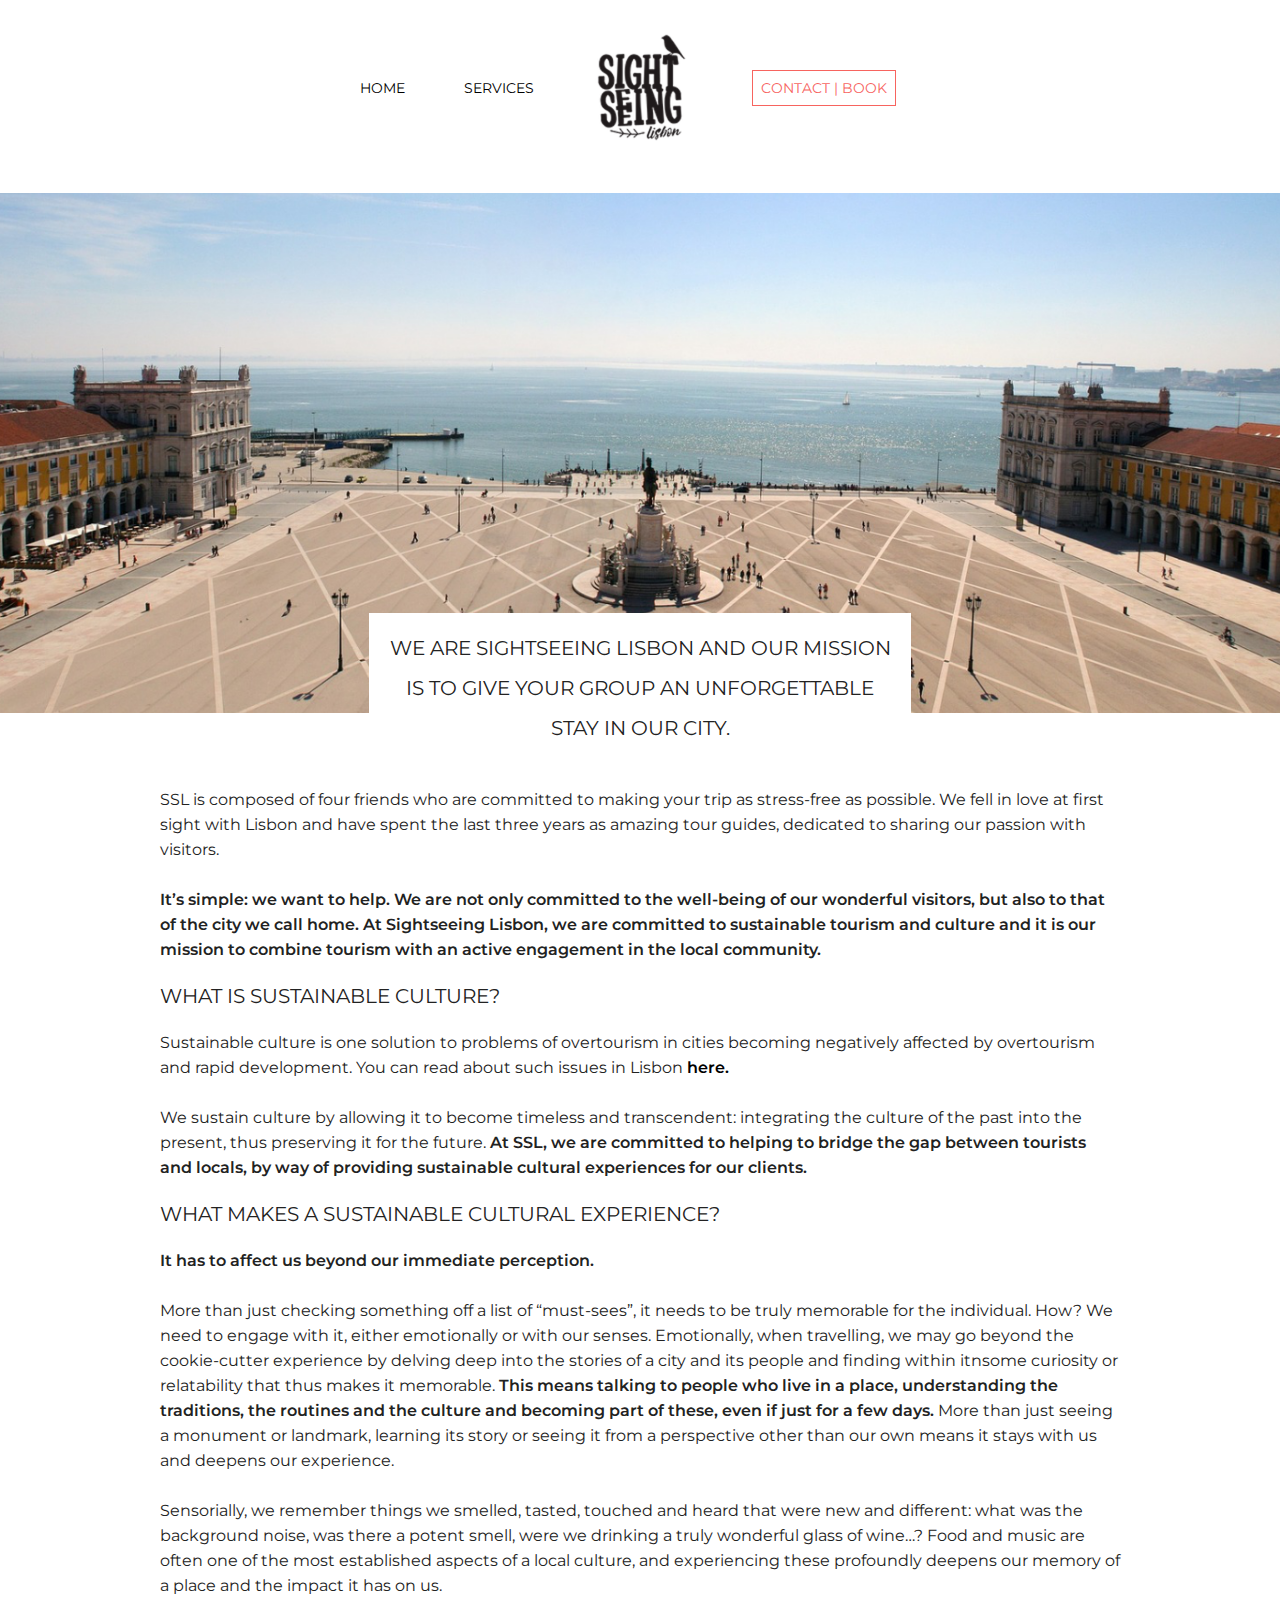
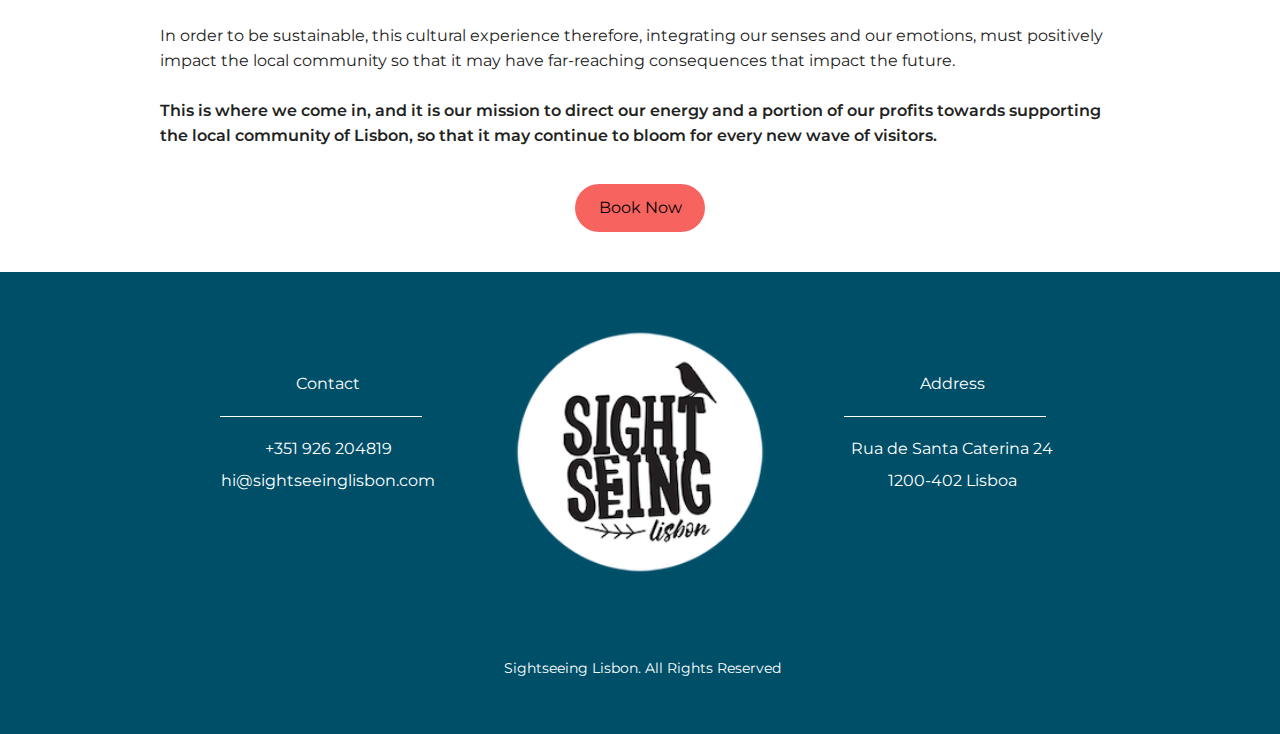
==== about/index.html @ 5bd89ed6 "added about page" ====
<!doctype html>
<html class="no-js" lang="">

<head>
  <meta charset="utf-8">
  <title>Sightseeing Lisbon</title>
  <meta name="description" content="SSL is your go-to service for how to make the most of your group stay. Contact us and let us know what you need! We'll make to sure to offer you a tour tailored to your tastes.">
  <meta name="viewport" content="width=device-width, initial-scale=1">

  <link rel="manifest" href="../site.webmanifest">
  <link rel="apple-touch-icon" href="../icon.png">
  <!-- Place favicon.ico in the root directory -->

  <link rel="stylesheet" href="../css/normalize.css">
  <link rel="stylesheet" href="../css/main.css">

  <!-- Font Awesome -->
  <link rel="stylesheet" href="https://use.fontawesome.com/releases/v5.8.1/css/all.css" integrity="sha384-50oBUHEmvpQ+1lW4y57PTFmhCaXp0ML5d60M1M7uH2+nqUivzIebhndOJK28anvf" crossorigin="anonymous">

  <!-- Google Fonts -->
  <link href="https://fonts.googleapis.com/css?family=Montserrat" rel="stylesheet">

  <meta name="theme-color" content="#fafafa">
</head>

<body>
  <!--[if IE]>
    <p class="browserupgrade">You are using an <strong>outdated</strong> browser. Please <a href="https://browsehappy.com/">upgrade your browser</a> to improve your experience and security.</p>
  <![endif]-->

  <!-- Add your site or application content here -->

  <header class="mobile-header">
    <div class = "content-wrapper">
      <figure>
        <a href="../index.html">
          <img src="../img/logo.png" alt="sightseeing-lisbon-logo">
        </a>
      </figure>
      <div class="dropdown-menu">
          <input type="checkbox" id="menu"/>
          <label for="menu"><i class="fas fa-bars"></i></label>
        <nav class="menu-content">
          <ul>
            <li><a href="../index.html">Home</a></li>
            <li><a href="../services/index.html">Services</a></li>
            <li class="contact-book active"><a href="index.html">Contact | Book</a></li>
            <li class="social-icons"><a href="https://www.facebook.com/SSLisbon/" target="_blank"><i class="fab fa-facebook-square"></i></a> <a href="https://www.instagram.com/sightseeing_lisbon/" target="_blank"><i class="fab fa-instagram"></i></a></li>
          </ul>
        </nav>
      </div>
    </div>
  </header>

  <header class="desktop-header">
  <div class="content-wrapper">
    <nav>
      <ul>
        <li><a href="../index.html">Home</a></li>
        <li><a href="../services/index.html">Services</a></li>
        <li><a href="../index.html"><img src="../img/logo.png" alt="sightseeing-lisbon-logo"></a></li>
        <li class="contact-book active"><a href="index.html">Contact | Book</a></li>
        <li class="social-icons"><a href="https://www.facebook.com/SSLisbon/" target="_blank"><i class="fab fa-facebook-square"></i></a> <a href="https://www.instagram.com/sightseeing_lisbon/" target="_blank"><i class="fab fa-instagram"></i></a></li>
      </ul>
    </nav>
  </div>
  </header>

<main>

 <div class="header-picture-about">
 </div>

 <section class="introduction introduction-about">
   <div class="content-wrapper">
       <h3>We are Sightseeing Lisbon and our Mission is to give your Group an unforgettable stay in our city.</h3>
  </div>
 </section>

 <section class="about-ssl">
   <div class="content-wrapper">
     <p>SSL is composed of four friends who are committed to making your trip as stress-free as possible.
     We fell in love at first sight with Lisbon and have spent the last three years as amazing tour guides,
     dedicated to sharing our passion with visitors. <br><br>
     <span> It’s simple: we want to help. We are not only committed to the well-being of our wonderful visitors,
       but also to that of the city we call home.
       At Sightseeing Lisbon, we are committed to sustainable tourism and culture and it is our mission to
       combine tourism with an active engagement in the local community. </span>
     </p>

     <h3> What is sustainable culture? </h3>
     <p> Sustainable culture is one solution to problems of overtourism in cities becoming negatively affected
       by overtourism and rapid development. You can read about such issues in Lisbon <span><a href="https://www.tripper.pt/cultural-tourism/the-impact-of-overtourism-in-lisbon/"> here.</a></span><br><br>
       We sustain culture by allowing it to become timeless and transcendent: integrating the culture of the past into the present,
       thus preserving it for the future. <span> At SSL, we are committed to helping to bridge the gap between tourists and locals,
         by way of providing sustainable cultural experiences for our clients.</span><br>

      <h3> What makes a sustainable cultural experience?</h3>
      <p> <span> It has to affect us beyond our immediate perception.</span> <br><br>
        More than just checking something off a list of “must-sees”, it needs to be truly memorable for the individual.
        How? We need to engage with it, either emotionally or with our senses.
        Emotionally, when travelling, we may go beyond the cookie-cutter experience by delving deep into the stories of a city and
        its people and finding within itnsome curiosity or relatability that thus makes it memorable.
        <span> This means talking to people who live in a place, understanding the traditions, the routines and the culture and becoming
        part of these, even if just for a few days. </span> More than just seeing a monument or landmark, learning its story or seeing it from
        a perspective other than our own means it stays with us and deepens our experience.<br><br>
        Sensorially, we remember things we smelled, tasted, touched and heard that were new and different: what was the background noise,
        was there a potent smell, were we drinking a truly wonderful glass of wine…?
        Food and music are often one of the most established aspects of a local culture, and experiencing these
        profoundly deepens our memory of a place and the impact it has on us.<br><br>
        In order to be sustainable, this cultural experience therefore, integrating our senses and our emotions,
        must positively impact the local community so that it may have far-reaching consequences that impact the future.<br><br>
        <span> This is where we come in, and it is our mission to direct our energy and a portion of our profits towards supporting
          the local community of Lisbon, so that it may continue to bloom for every new wave of visitors.<span> </p>
        <div class="about-contact-button">
              <a href="../contact/index.html"><input type="button" class="contact-button" value="Book Now"></a>
        </div>
    </div>
 </section>

</main>


  <footer>
    <div class="content-wrapper">
      <div class="footer-content">
        <address>
          <p> Contact </p>
          <div class="divider"></div>
          <p> +351 926 204819 </br> hi@sightseeinglisbon.com </br> <a href="https://www.facebook.com/SSLisbon/" target="_blank"><i class="fab fa-facebook-square"></i></a> <a href="https://www.instagram.com/sightseeing_lisbon/" target="_blank"><i class="fab fa-instagram"></i></a>
        </address>
        <figure>
          <img src="../img/logoround.png" alt="ssl logo">
        </figure>
        <address>
          <p>Address</p>
          <div class="divider"></div>
          <p>Rua de Santa Caterina 24 </br> 1200-402 Lisboa</p>
        </address>
      </div> <!-- end of footer content -->
      <p class="copyright"><i class="far fa-copyright"></i>&nbsp;Sightseeing Lisbon. All Rights Reserved</p>
    </div> <!-- end of content wrapper -->
  </footer>

<!-- Google reCAPTCHA -->
  <script src="https://www.google.com/recaptcha/api.js" async defer></script>

  <script src="js/vendor/modernizr-3.7.1.min.js"></script>
  <script src="https://code.jquery.com/jquery-3.3.1.min.js" integrity="sha256-FgpCb/KJQlLNfOu91ta32o/NMZxltwRo8QtmkMRdAu8=" crossorigin="anonymous"></script>
  <script>window.jQuery || document.write('<script src="js/vendor/jquery-3.3.1.min.js"><\/script>')</script>
  <script src="js/plugins.js"></script>
  <script src="js/main.js"></script>

  <!-- Google Analytics: change UA-XXXXX-Y to be your site's ID. -->
  <script>
    window.ga = function () { ga.q.push(arguments) }; ga.q = []; ga.l = +new Date;
    ga('create', 'UA-XXXXX-Y', 'auto'); ga('set','transport','beacon'); ga('send', 'pageview')
  </script>
  <script src="https://www.google-analytics.com/analytics.js" async defer></script>
</body>

</html>
---- css/main.css ----
/*! HTML5 Boilerplate v7.1.0 | MIT License | https://html5boilerplate.com/ */

/* main.css 1.0.0 | MIT License | https://github.com/h5bp/main.css#readme */
/*
 * What follows is the result of much research on cross-browser styling.
 * Credit left inline and big thanks to Nicolas Gallagher, Jonathan Neal,
 * Kroc Camen, and the H5BP dev community and team.
 */


/* ==========================================================================
   Base styles: opinionated defaults
   ========================================================================== */

   html {
    color: #222;
    font-size: 1em;
    line-height: 1.4;
}

/*
 * Remove text-shadow in selection highlight:
 * https://twitter.com/miketaylr/status/12228805301
 *
 * Vendor-prefixed and regular ::selection selectors cannot be combined:
 * https://stackoverflow.com/a/16982510/7133471
 *
 * Customize the background color to match your design.
 */

::-moz-selection {
    background: #b3d4fc;
    text-shadow: none;
}

::selection {
    background: #b3d4fc;
    text-shadow: none;
}

/*
 * A better looking default horizontal rule
 */

hr {
    display: block;
    height: 1px;
    border: 0;
    border-top: 1px solid #ccc;
    margin: 1em 0;
    padding: 0;
}

/*
 * Remove the gap between audio, canvas, iframes,
 * images, videos and the bottom of their containers:
 * https://github.com/h5bp/html5-boilerplate/issues/440
 */

audio,
canvas,
iframe,
img,
svg,
video {
    vertical-align: middle;
}

/*
 * Remove default fieldset styles.
 */

fieldset {
    border: 0;
    margin: 0;
    padding: 0;
}

/*
 * Allow only vertical resizing of textareas.
 */

textarea {
    resize: vertical;
}

/* ==========================================================================
   Browser Upgrade Prompt
   ========================================================================== */

.browserupgrade {
    margin: 0.2em 0;
    background: #ccc;
    color: #000;
    padding: 0.2em 0;
}




 /* ==========================================================================
   Author's custom styles
   ========================================================================== */


/** General Styles **/

/* added for chrome font weights to display correctly */
html, body {
    -webkit-font-smoothing: antialiased;
    -moz-font-smoothing: antialiased;
    -o-font-smoothing: antialiased;
    -moz-osx-font-smoothing: grayscale;
}

html {
  font-size: 16px;
}

body {
  font-family: 'Montserrat', sans-serif;
  font-size: 1em;
}

a {
 text-decoration: none;
 color: #000;
}

h1 {
  font-size: 1.75em;
  font-weight: normal;
  text-transform: uppercase;

}

h2 {
  font-size: 1.25em;
  font-weight: normal;
  line-height: 1.6875;
}

h3 {
  font-size: 1.125em;
  text-transform: uppercase;
  font-weight: normal;
}

h4 {
  font-size: 1em;
  font-weight: 600;
}

p {
  font-size: 1em;
  line-height: 1.5625;
}

address {
  font-style: normal;
}

.content-wrapper {
  width: 90%;
  margin: 50px 0;
}

.about,
.services,
.send-request,
.contact-information,
.tours-left {
  background: #fafafa;
}

img {
  width: 100%;
}

figure {
  margin:0;
}

.fa-facebook-square {
  margin-right: 5px;
}

.fa-facebook-square,
.fa-instagram {
  font-size: 1.3em;
}

/* Buttons */

.more-button {
  width: 130px;
  padding: 15px 0;
  margin-top: 20px;
  background-color: #2D8DAE;
  font-size: 1em;
  color: #fff;
  border: none;
  text-align: center;
  border-radius: 50px;
  cursor: pointer;
}

.contact-button {
  width: 130px;
  padding: 15px 0;
  margin-top: 20px;
  background-color: #F7645F;
  font-size: 1em;
  color: #000;
  border: none;
  text-align: center;
  border-radius: 50px;
  cursor: pointer;
}

/* -------------------- Base Header - Footer Styles -------------------- */

/* Header */

header {
  font-size: .875em;
  text-transform: uppercase;
}

.active a {
  color: #F7645F;
}

.contact-book a {
  border: .5px solid #F7645F;
  padding: 5px;
}

/* Mobile Header - Toggle Menu */


.mobile-header {
  display: flex;
  justify-content: center;
}

.mobile-header .content-wrapper {
  display: flex;
  justify-content: space-between;
  align-items: flex-start;
  flex-flow: row nowrap;
  width: 90%;
  margin-top:30px;
  margin-bottom: 50px;
}

.menu-content {
  max-height: 0;
  overflow: hidden;
}

.dropdown-menu {
  width: 300px;
  text-align: right;
  padding-right: 40px;
}

.dropdown-menu ul {
  list-style-type: none;
  padding: 0;
  padding-right: 40px;
  width: 100%;
}

.dropdown-menu li {
  display:block;
  padding: 10px 0;
}

.dropdown-menu a {
  text-decoration: none;
}

.dropdown-menu label{
  font-size: 1.5em;
  margin-top: 30px;
  margin-right: 10px;
  display: block;
  cursor: pointer;
}

input#menu {
  display: none;
}

 /* Toggle Effect */

 input:checked ~ .menu-content {
   max-height: 100%;
 }

 .mobile-header img {
   width: 70px;
   margin-left: 40px;
 }


/* Desktop Header */

.desktop-header {
  display: none;
}

/* Footer */

footer figure {
  display: none;
}

footer {
  display: flex;
  justify-content: center;
  background-color: #004F69;

}

footer .content-wrapper {
  text-align: center;
  display: flex;
  align-items: center;
  flex-direction: column;
  margin: 40px 0;
}


footer .content-wrapper .footer-content {
  padding-bottom: 50px;
}

footer .content-wrapper p,
footer .content-wrapper i {
  color: #fff;
}

footer .content-wrapper address {
  margin-bottom: 40px;
}

footer .content-wrapper address p {
  line-height: 2;
}

footer .content-wrapper .footer-content .divider {
  background: #fff;
  height: 1px;
  width: 55%;
  margin-left: 47px;
}

footer .copyright {
  font-size: .9em;
}


/* -------------------- Mobile Styles - Homepage -------------------- */

/* Hero Area */

.hero-area {
  background: url("../img/hero-background.jpg") center no-repeat #fafafa;
  background-size: cover;
  height: 750px;
}

.hero-area .hero-content{
  display: flex;
  justify-content: center;
}

.hero-area .hero-content .content-wrapper {
  margin-top: 0;
  display: flex;
  justify-content: center;
  align-items: center;
  flex-direction: column;
  text-align: center;
}

/* Welcome Area */


.welcome {
  display: flex;
  justify-content: center;
}

.welcome .content-wrapper {
  display: flex;
  justify-content: center;
  align-items: center;
  flex-flow: row wrap;
  text-align: center;
  margin-bottom: 40px;
}

.welcome p {
  font-size: 1em;
  line-height: 2;
}

.welcome p span {
  font-weight: 600;
}

/* About */

.about {
  display: flex;
  justify-content: center;
}

.about .content-wrapper {
  display: flex;
  justify-content: center;
  align-items: flex-start;
  flex-flow: row wrap;
}

.about-features {
  padding-left: 0;
}
.about h3 {
  text-align: center;
}

.about h4 {
  margin-bottom: 0;
}

.about p {
  margin-top: 0;
}

.about p a {
  text-decoration: underline;
}

.about ul {
  list-style-type: none;
}

.about .bird-bullet {
  background: url("../img/ssl-icon.png") no-repeat left 1px;
  padding-left: 40px;
}

/* Contac Us */

.contact-us {
  background: url("../img/contactus-background.jpg") center no-repeat;
  background-size: cover;
  display: flex;
  justify-content: center;
}

.contact-us .content-wrapper {
  display: flex;
  align-items: center;
  flex-flow: column;
  text-align: center;
  margin-top: 50px;
}


/* Review */

.review {
  display: flex;
  justify-content: center;
}

.review .content-wrapper{
  display: flex;
  align-items: center;
  flex-flow: column wrap;
  text-align: center;
}

.review .name {
  font-size: .9em;
}

/* ==========================================================================
  Services Page
  ========================================================================== */

  /* Top Section GENERAL*/

.introduction {
  display: flex;
  justify-content: center;
}

.introduction .content-wrapper {
  display: flex;
  justify-content: center;
  align-items: center;
  flex-flow: column;
  text-align: center;
  background-color: #fff;
  margin-top: -100px;
  padding: 15px;
  width: 70%;
}

.introduction p,
.introduciton h3 {
  line-height: 2em;
}

.introduction h3 {
  padding-bottom: 8px;
}
  /* Top Section Services */

.header-picture-services {
  background: url("../img/services-background.jpg") center no-repeat;
  background-size: cover;
  height: 520px;
  }

.introduction .content-wrapper h3,
.introduction .content-wrapper p {
  margin: 0;
}

.introduction .content-wrapper p span {
  font-weight: 600;
}

/* Services */

.services {
  display: flex;
  justify-content: center;
}

.services .content-wrapper {
  display: flex;
  justify-content: flex-start;
  align-items: flex-start;
  flex-direction: column;
  margin-top: 20px;
}

.services figure {
  width: 100%;
  display: flex;
  justify-content: center;
  align-items: center;
  margin-top: 50px;
}

.services p {
  margin-top: 0;
}

.services h3 {
  margin-bottom: 5px;
}

/* Tours & Experiences */

#tours-start {
  text-align: center;
  margin-top: 50px;
}

.tours {
  display: flex;
  justify-content: center;
}

.tours .tour-features {
  display: flex;
  flex-flow: row wrap;
}

.tours .features-item {
  width: 100%;
}

.tours .features-item ul {
  margin-left: -20px;
}

.tours figure {
  display: flex;
  justify-content: center;
  align-items: center;
  width: 100%;
}

/* Send Request */

.send-request {
  display: flex;
  justify-content: center;
  margin-bottom: 100px;
}

.send-request .content-wrapper {
  display: flex;
  justify-content: center;
  align-items: center;
  flex-direction: column;
  text-align: center;
  line-height: 2em;
  margin: 30px 0;
}

.send-request h3 {
  text-transform: none;
}

/* ==========================================================================
    About Page
  ========================================================================== */

  .header-picture-about {
    background: url("../img/about-background.png") center no-repeat;
    background-size: cover;
    height: 520px;
  }

.introduction-about .content-wrapper {
  margin-bottom: 0;
}
.about-ssl .content-wrapper {
  width: 80%;
  margin: 0 auto;
}

.about-ssl p span {
  font-weight: 600;
}

.about-ssl .about-contact-button {
  text-align: center;
  margin: 0 auto;
  margin-bottom: 40px;
}


  /* ==========================================================================
    Contact Page
    ========================================================================== */

/* Top Section */

.header-picture-contact {
  background: url("../img/contact-background.jpg") center no-repeat;
  background-size: cover;
  height: 520px;
}

.introduction .content-wrapper .contact-cta p {
  margin-bottom: 40px;
}

.introduction .content-wrapper .contact-cta a {
  text-decoration: underline;
}

.introduction .content-wrapper .contact-instructions {
  text-align: left;
}

.introduction .content-wrapper .contact-instructions p {
  font-weight: 600;
  line-height: normal;
}

/* Contact Information */

.contact-information {
  display: flex;
  justify-content: center;
}
.contact-information .content-wrapper {
  display: flex;
  justify-content: center;
  align-items: center;
  flex-direction: column;

}

.contact-information address {
}

address .mail,
address .social {
  text-align: center;
  margin-bottom: 20px;
}

address .phone {
  text-align: center;

}

address .contact-divider {
    background: black;
    height: 1px;
    width: 50%;
    margin: 10px 0 20px 0;

}

/* Contact Form */

.contact-form {
  display: flex;
  justify-content: center;
}

.contact-form form {
  display: flex;
  align-items: center;
  justify-content: center;
  flex-direction: column;
}

.contact-form .user-data {
  display: flex;
  flex-flow: row wrap;
  justify-content: space-between;
  width: 100%;
  padding-bottom: 10px;
}

.contact-form .user-data .field-email,
.contact-form .user-data .field-name {
  width: 99.5%;
  padding-bottom: 10px;
}

.contact-form .message {
  width: 100%;
}

.contact-form .user-data input {
  -webkit-appearance: none;
  width: 100%;
}

.contact-form textarea {
  -webkit-appearance: none;
  width: 100%;
  height: 250px;
  padding: 5px;
}

.contact-form .content-wrapper .form-button,
.contact-form .content-wrapper h3 {
  text-align: center;
}

.g-recaptcha {
  padding-top: 20px;
}





 /* ==========================================================================
   Helper classes
   ========================================================================== */

/*
 * Hide visually and from screen readers
 */

 .hidden {
  display: none !important;
}

/*
* Hide only visually, but have it available for screen readers:
* https://snook.ca/archives/html_and_css/hiding-content-for-accessibility
*
* 1. For long content, line feeds are not interpreted as spaces and small width
*    causes content to wrap 1 word per line:
*    https://medium.com/@jessebeach/beware-smushed-off-screen-accessible-text-5952a4c2cbfe
*/

.visuallyhidden {
  border: 0;
  clip: rect(0 0 0 0);
  height: 1px;
  margin: -1px;
  overflow: hidden;
  padding: 0;
  position: absolute;
  width: 1px;
  white-space: nowrap; /* 1 */
}

/*
* Extends the .visuallyhidden class to allow the element
* to be focusable when navigated to via the keyboard:
* https://www.drupal.org/node/897638
*/

.visuallyhidden.focusable:active,
.visuallyhidden.focusable:focus {
  clip: auto;
  height: auto;
  margin: 0;
  overflow: visible;
  position: static;
  width: auto;
  white-space: inherit;
}

/*
* Hide visually and from screen readers, but maintain layout
*/

.invisible {
  visibility: hidden;
}

/*
* Clearfix: contain floats
*
* For modern browsers
* 1. The space content is one way to avoid an Opera bug when the
*    `contenteditable` attribute is included anywhere else in the document.
*    Otherwise it causes space to appear at the top and bottom of elements
*    that receive the `clearfix` class.
* 2. The use of `table` rather than `block` is only necessary if using
*    `:before` to contain the top-margins of child elements.
*/

.clearfix:before,
.clearfix:after {
  content: " "; /* 1 */
  display: table; /* 2 */
}

.clearfix:after {
  clear: both;
}


/* ==========================================================================
   EXAMPLE Media Queries for Responsive Design.
   These examples override the primary ('mobile first') styles.
   Modify as content requires.
   ========================================================================== */



   @media only screen and (min-width: 768px) {

   /*General Styles*/

.mobile-header {
  display: none;
}

.content-wrapper {
  max-width: 740px;
  margin: 100px 0;
}

.desktop-header {
  display: flex;
  justify-content: center;
}

.desktop-header .content-wrapper {
  margin: 65px 0 30px 0;
}

.desktop-header .content-wrapper nav ul {
  list-style-type: none;
  display: flex;
  justify-content: space-between;
}

.contact-book a {
  padding: 8px;
}

.desktop-header img{
  width: 100px;
  margin-top: -50px;
}

footer figure {
  display: flex;
  width: 30%;
  height: 190px;
}

footer .content-wrapper .footer-content {
  display: flex;
  flex-direction: row;
  justify-content: space-between;
  width: 100%;
}

footer .content-wrapper address {
  margin-bottom: 0;
  width: 35%;
}

 /**** HOMEPAGE ****/

/* Hero Area */

 .hero-area .desktop-header {
   margin-bottom: 35px;
 }

    /* Welcome Area */

.welcome .content-wrapper {
  width: 60%;
}

.about .content-wrapper {
  justify-content: space-between;
}

    /* About */

.about .content-wrapper .about-left,
.about .content-wrapper .about-right {
  width: 40%;
}

.about .content-wrapper .about-left {
  border-right: 1px solid black;
  padding-right: 55px;
}



/* ==========================================================================
  Services Page
========================================================================== */


/* Introduction */

.introduction .content-wrapper {
   width: 60%;
}

/* Services */

.services figure {
  width: 50%;
}

/* Tours & Experiences */

.tours .content-wrapper {
  display: flex;
  justify-content: space-between;
  align-items: flex-start;
  flex-flow: row wrap;
  margin: 50px;
}

.tours .content-wrapper figure {
  width: 45%;
  margin-top: 18px;
}

.tours-left .content-wrapper figure {
  order: 2;
}

.tours .content-wrapper .tour-description {
  width: 50%;
}

/* ==========================================================================
  Contact Page
========================================================================== */


/* Contact Information */

.contact-information .content-wrapper {
  justify-content: space-between;
  align-items: center;
  flex-direction: row;
}


address .mail,
address .social,
address .phone {
  display: flex;
  justify-content: center;
  align-items: center;
  flex-direction: column;
  margin: 0;
  width: 33%;
}

address .mail,
address .social {
  border-right: 1px solid black;
}

address .mail p {
  font-size: .8em;
}

address .contact-divider {
  display: none;
}

.contact-form .user-data .field-email,
.contact-form .user-data .field-name {
  width: 49%;
}


}

   @media only screen and (min-width: 1200px) {

/* General */

   .content-wrapper {
     max-width: 960px;
   }


   h1 {
     font-size: 1.875em;
   }

   h2 {
     font-size: 1.375em;
   }

   h3 {
     font-size: 1.25em;
   }

   /*Header*/

   .desktop-header .content-wrapper {
     width: 50%;
   }

   header figure {
     width: 15%;
   }

   /* Footer */

   footer figure {
     height: 280px;
   }

   footer .content-wrapper address {
     margin-top: 40px;
   }

   footer .content-wrapper .footer-content .divider {
     background: #fff;
     height: 1px;
     width: 60%;
     margin-left: 60px;
   }


  /* Welcome Area */

  .welcome .content-wrapper {
    width: 40%;
  }


  /* about */


.about .content-wrapper .about-left {
  border-right: 1px solid black;
  padding-right: 75px;
}


 /*Contact Us */

 .contact-us h2 {
   font-size: 1.375em;
 }

  /*Review */

  .review p {
    font-size: 1.25em;
  }

  .review .name {
    font-size: 1em;
  }

/* ==========================================================================
  Services Page
  ========================================================================== */

  /* Introduction */

  .introduction .content-wrapper {
     width: 40%;
  }

  .introduciton p,
  .introduction h3 {
    line-height: 2em;
  }

  .services .content-wrapper {
    flex-direction: row;
    justify-content: space-between;
  }

  .services .services-item {
    width: 30%;
  }

  .services figure {
    width: 100%;
  }

  .tours .features-item {
    width: 30%;
  }

  /* ==========================================================================
    Contact Page
  ========================================================================== */

  address .mail p {
    font-size: 1em;
  }













   }














@media print,
       (-webkit-min-device-pixel-ratio: 1.25),
       (min-resolution: 1.25dppx),
       (min-resolution: 120dpi) {
    /* Style adjustments for high resolution devices */
}


/* ==========================================================================
   Print styles.
   Inlined to avoid the additional HTTP request:
   https://www.phpied.com/delay-loading-your-print-css/
   ========================================================================== */

   @media print {
    *,
    *:before,
    *:after {
        background: transparent !important;
        color: #000 !important; /* Black prints faster */
        -webkit-box-shadow: none !important;
        box-shadow: none !important;
        text-shadow: none !important;
    }

    a,
    a:visited {
        text-decoration: underline;
    }

    a[href]:after {
        content: " (" attr(href) ")";
    }

    abbr[title]:after {
        content: " (" attr(title) ")";
    }

    /*
     * Don't show links that are fragment identifiers,
     * or use the `javascript:` pseudo protocol
     */

    a[href^="#"]:after,
    a[href^="javascript:"]:after {
        content: "";
    }

    pre {
        white-space: pre-wrap !important;
    }
    pre,
    blockquote {
        border: 1px solid #999;
        page-break-inside: avoid;
    }

    /*
     * Printing Tables:
     * http://css-discuss.incutio.com/wiki/Printing_Tables
     */

    thead {
        display: table-header-group;
    }

    tr,
    img {
        page-break-inside: avoid;
    }

    p,
    h2,
    h3 {
        orphans: 3;
        widows: 3;
    }

    h2,
    h3 {
        page-break-after: avoid;
    }
}
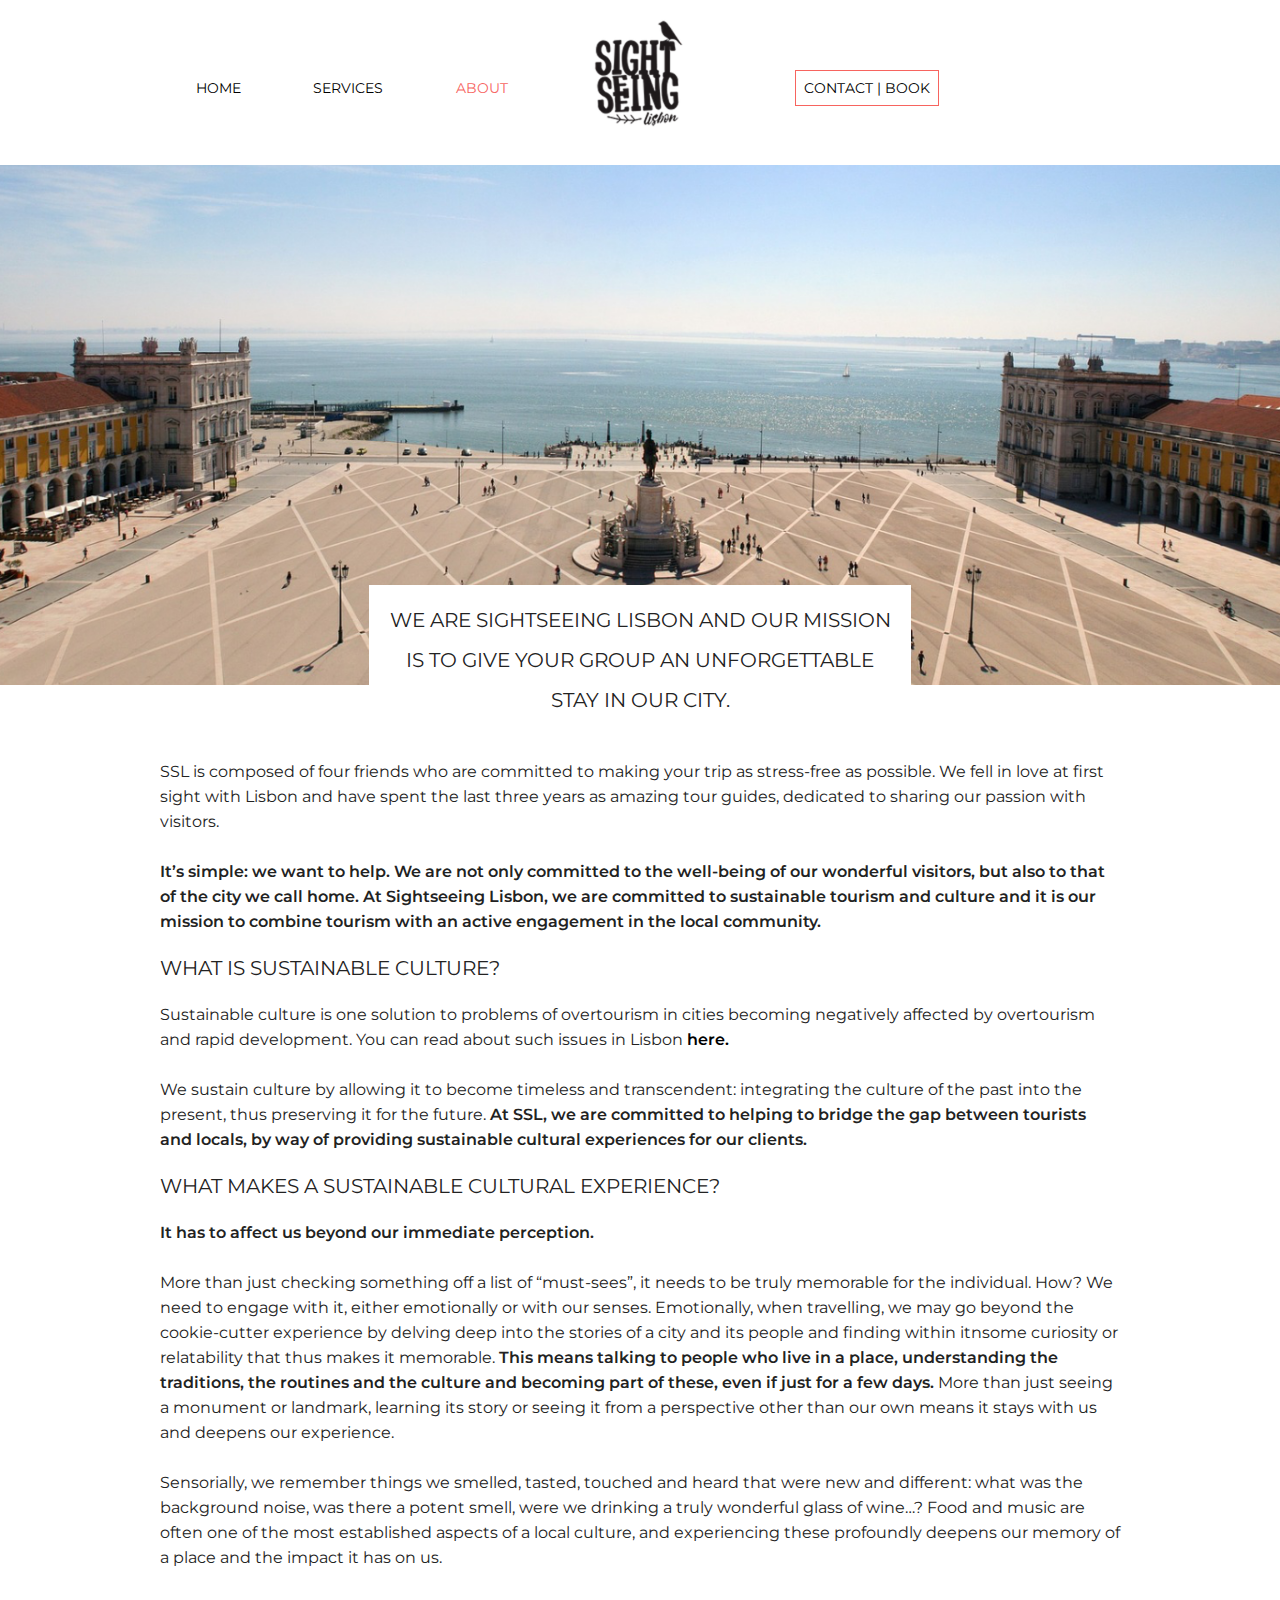
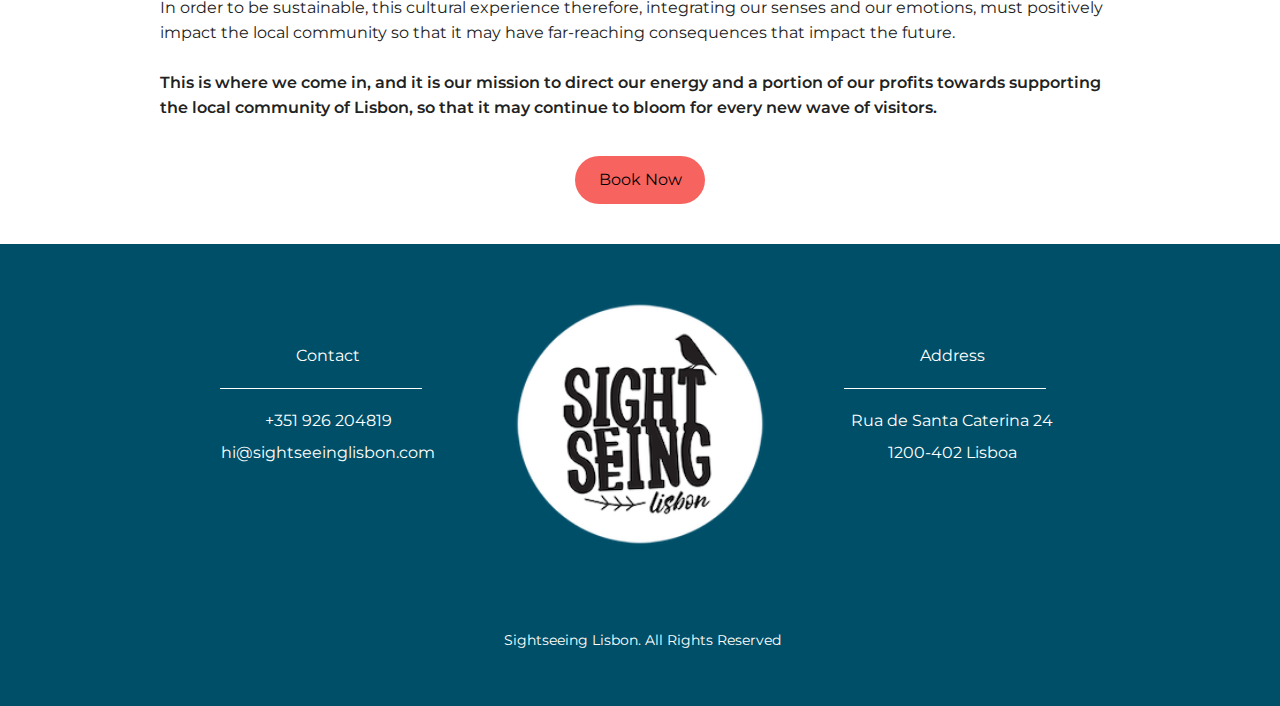
==== commit d9677547: "added About to Navigation" ====
--- a/about/index.html
+++ b/about/index.html
@@ -3,7 +3,7 @@
 
 <head>
   <meta charset="utf-8">
-  <title>Sightseeing Lisbon</title>
+  <title>Sightseeing Lisbon | Sustainability made simple </title>
   <meta name="description" content="SSL is your go-to service for how to make the most of your group stay. Contact us and let us know what you need! We'll make to sure to offer you a tour tailored to your tastes.">
   <meta name="viewport" content="width=device-width, initial-scale=1">
 
@@ -53,14 +53,24 @@
   </header>
 
   <header class="desktop-header">
-  <div class="content-wrapper">
+    <div class="content-wrapper">
     <nav>
-      <ul>
-        <li><a href="../index.html">Home</a></li>
-        <li><a href="../services/index.html">Services</a></li>
-        <li><a href="../index.html"><img src="../img/logo.png" alt="sightseeing-lisbon-logo"></a></li>
-        <li class="contact-book active"><a href="index.html">Contact | Book</a></li>
-        <li class="social-icons"><a href="https://www.facebook.com/SSLisbon/" target="_blank"><i class="fab fa-facebook-square"></i></a> <a href="https://www.instagram.com/sightseeing_lisbon/" target="_blank"><i class="fab fa-instagram"></i></a></li>
+        <div class="nav-left">
+          <ul>
+            <li><a href="../index.html">Home</a></li>
+            <li><a href="../services/index.html">Services</a></li>
+            <li class="active"><a href="index.html">About</a></li>
+          </ul>
+        </div>
+        <div class="nav-logo">
+          <a href="../index.html"><img src="../img/logo.png" alt="sightseeing-lisbon-logo"></a>
+        </div>
+        <div class="nav-right">
+          <ul>
+            <li class="contact-book"><a href="../contact/index.html">Contact | Book</a></li>
+            <li class="social-icons"><a href="https://www.facebook.com/SSLisbon/" target="_blank"><i class="fab fa-facebook-square"></i></a> <a href="https://www.instagram.com/sightseeing_lisbon/" target="_blank"><i class="fab fa-instagram"></i></a></li>
+          </ul>
+        </div>
       </ul>
     </nav>
   </div>
--- a/css/main.css
+++ b/css/main.css
@@ -881,29 +881,41 @@
   justify-content: center;
 }
 
-.desktop-header .content-wrapper {
-  margin: 65px 0 30px 0;
-}
-
-.desktop-header .content-wrapper nav ul {
-  list-style-type: none;
-  display: flex;
-  justify-content: space-between;
-}
-
-.contact-book a {
-  padding: 8px;
-}
-
 .desktop-header img{
   width: 100px;
   margin-top: -50px;
 }
 
+.desktop-header .content-wrapper {
+  margin: 65px 0 30px 0;
+}
+
+
+.desktop-header .content-wrapper nav {
+  display: flex;
+  justify-content: space-between;
+}
+
+.desktop-header ul {
+  padding: 0;
+  list-style-type: none;
+  display: flex;
+  justify-content: space-around;
+}
+
+.desktop-header .nav-left,
+.desktop-header .nav-right {
+  width: 40%;
+}
+
+.contact-book a {
+  padding: 8px;
+}
+
+
 footer figure {
   display: flex;
   width: 30%;
-  height: 190px;
 }
 
 footer .content-wrapper .footer-content {
@@ -1059,9 +1071,6 @@
 
    /*Header*/
 
-   .desktop-header .content-wrapper {
-     width: 50%;
-   }
 
    header figure {
      width: 15%;
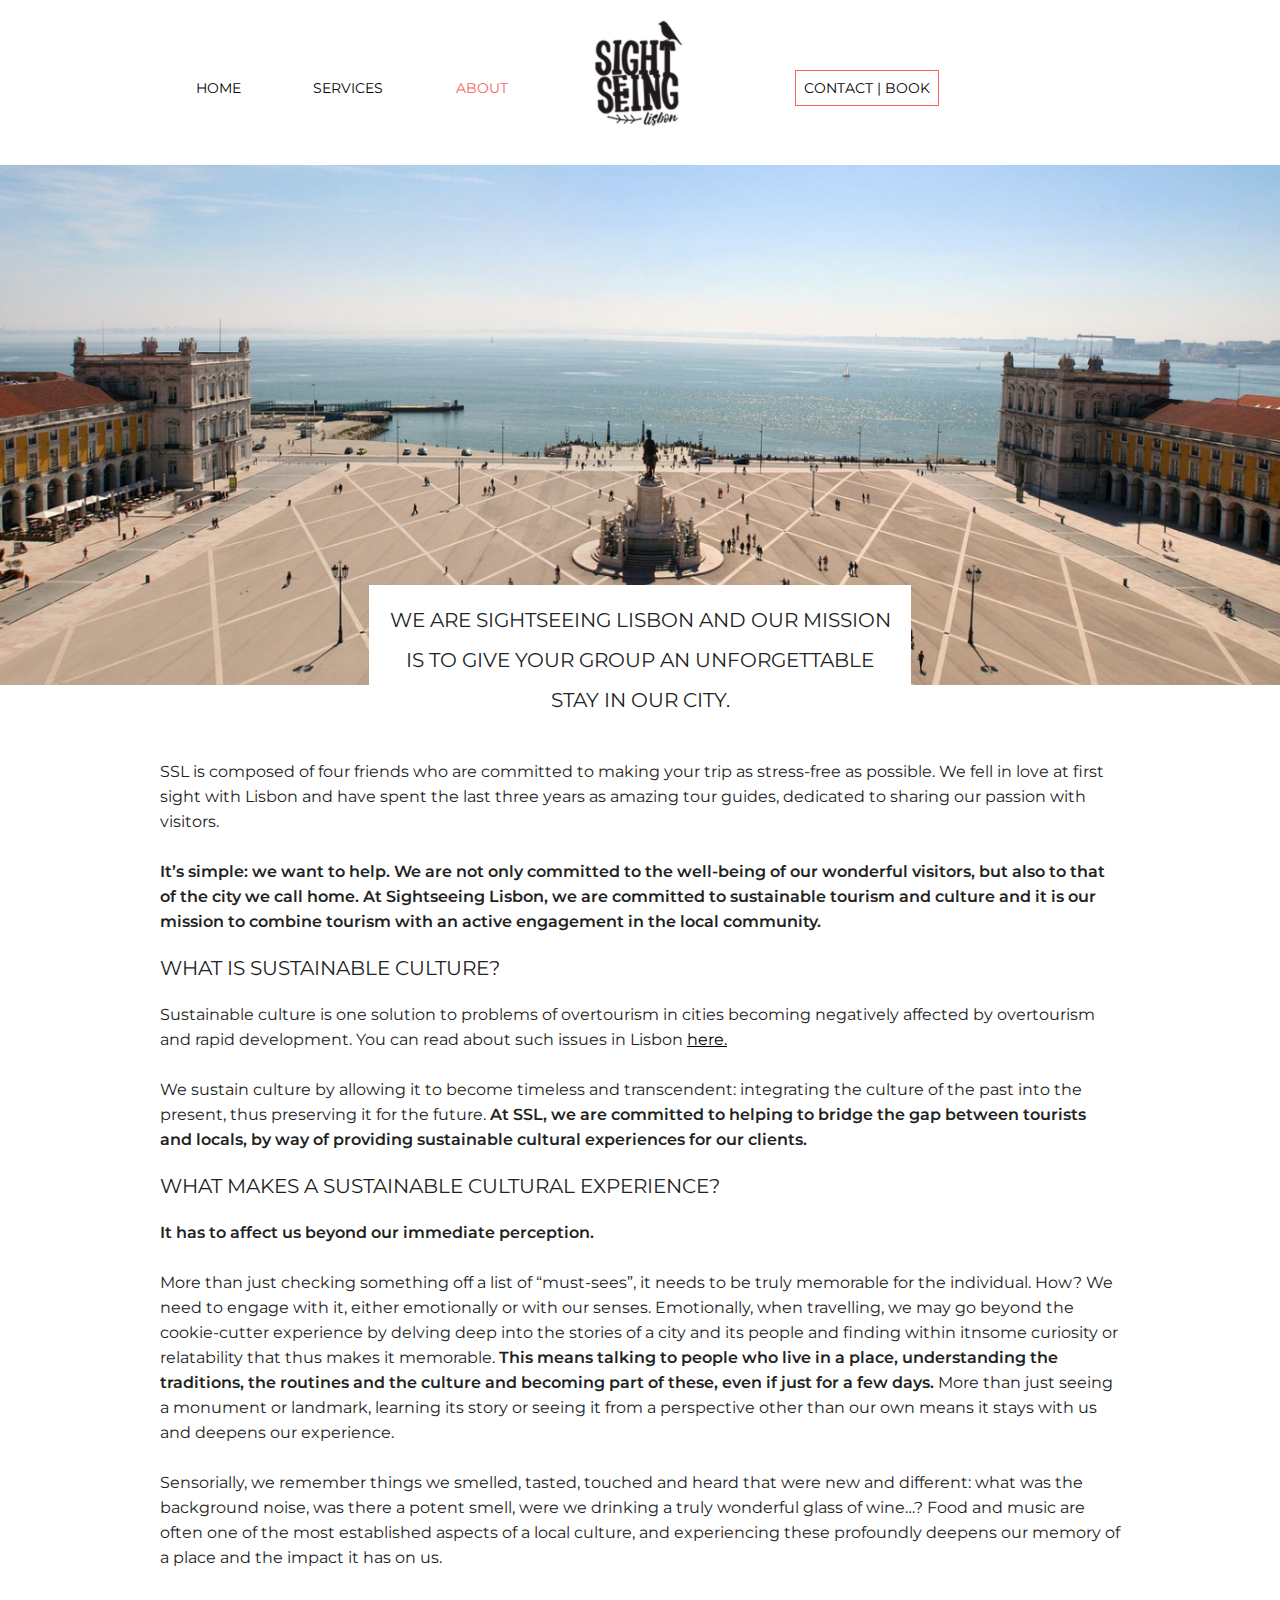
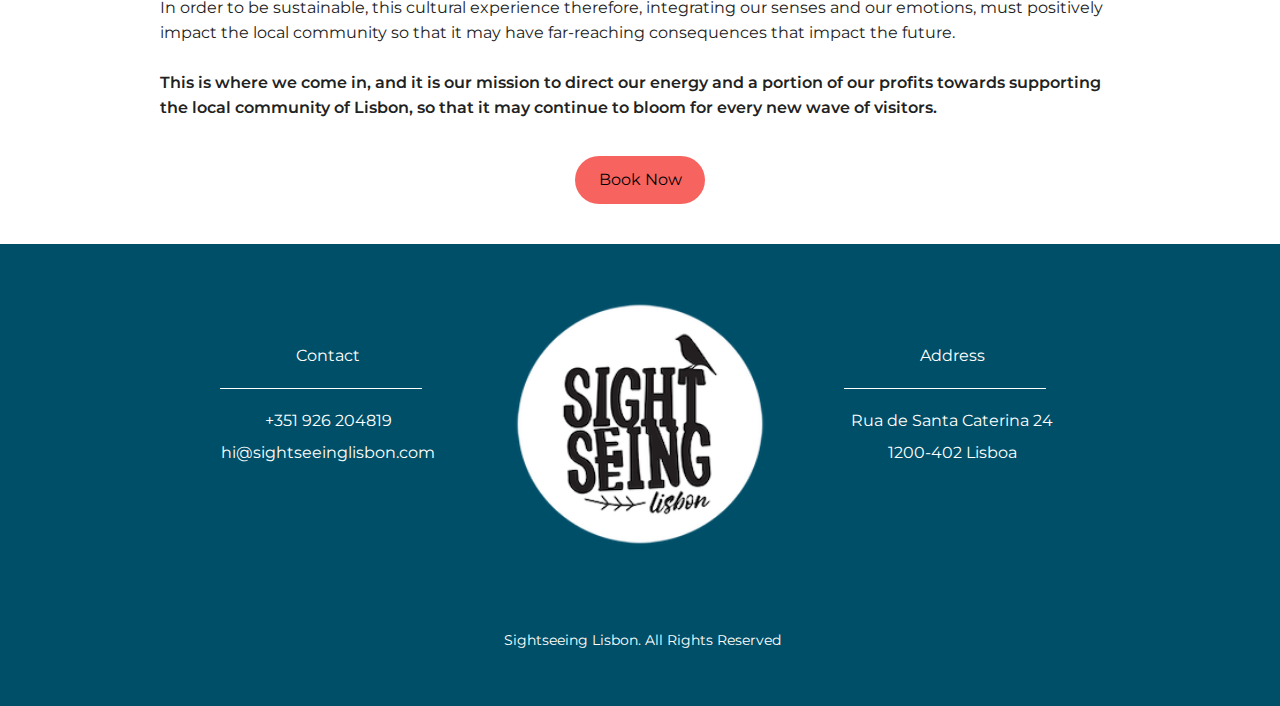
==== commit de37dec9: "fixed link on about page" ====
--- a/about/index.html
+++ b/about/index.html
@@ -100,7 +100,7 @@
 
      <h3> What is sustainable culture? </h3>
      <p> Sustainable culture is one solution to problems of overtourism in cities becoming negatively affected
-       by overtourism and rapid development. You can read about such issues in Lisbon <span><a href="https://www.tripper.pt/cultural-tourism/the-impact-of-overtourism-in-lisbon/"> here.</a></span><br><br>
+       by overtourism and rapid development. You can read about such issues in Lisbon <a href="https://www.tripper.pt/cultural-tourism/the-impact-of-overtourism-in-lisbon/"> here.</a><br><br>
        We sustain culture by allowing it to become timeless and transcendent: integrating the culture of the past into the present,
        thus preserving it for the future. <span> At SSL, we are committed to helping to bridge the gap between tourists and locals,
          by way of providing sustainable cultural experiences for our clients.</span><br>
--- a/css/main.css
+++ b/css/main.css
@@ -643,6 +643,10 @@
 
 .about-ssl p span {
   font-weight: 600;
+}
+
+.about-ssl a {
+  text-decoration: underline; 
 }
 
 .about-ssl .about-contact-button {
